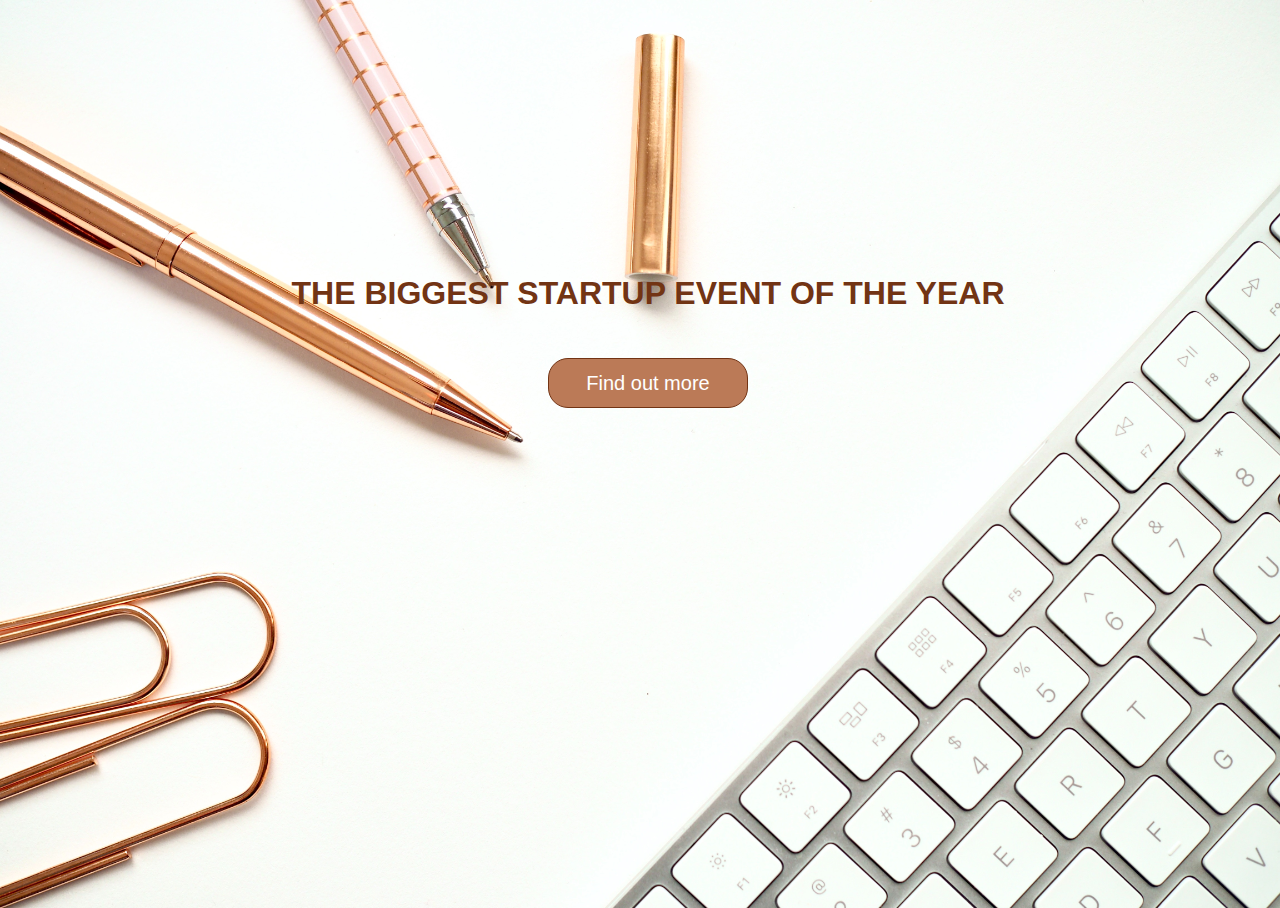
==== index.html @ 3e36909a "uploading website" ====
<!DOCTYPE html>
<html>
<head>
	<title>Startup</title>
	<link rel="stylesheet" type="text/css" href="style.css">
</head>
<body>
	<div class="center">
		<h2>The biggest startup event of the year</h2>
		<div class="buttons">
			<!-- Begin Mailchimp Signup Form -->
			<link href="//cdn-images.mailchimp.com/embedcode/slim-10_7.css" rel="stylesheet" type="text/css">
			<style type="text/css">
				#mc_embed_signup{clear:left}
				/* Add your own Mailchimp form style overrides in your site stylesheet or in this style block.
				   We recommend moving this block and the preceding CSS link to the HEAD of your HTML file. */
			</style>
			<div id="mc_embed_signup">
			<form action="https://website.us20.list-manage.com/subscribe/post?u=870089703d11a561885d11567&amp;id=7b8a43fe40" method="post" id="mc-embedded-subscribe-form" name="mc-embedded-subscribe-form" class="validate" target="_blank" novalidate>
			    <div id="mc_embed_signup_scroll">
			    <!-- real people should not fill this in and expect good things - do not remove this or risk form bot signups-->
			    <div style="position: absolute; left: -5000px;" aria-hidden="true"><input type="text" name="b_870089703d11a561885d11567_7b8a43fe40" tabindex="-1" value=""></div>
			    <div class="clear"><input class="btn" type="submit" value="Find out more" name="subscribe" id="mc-embedded-subscribe" class="button"></div>
			    </div>
			</form>
			</div>
		</div>
	</div>
</body>
</html>
---- style.css ----
body, html {
  width: 100%;
  height: 100%; 
}

body {
	background-image: url(background2.jpg);
	background-size: cover;
	height: 100%;
}

.center {
	font-family: 'Nunito', sans-serif;
    text-transform: uppercase;
    background-position: center;
    padding-top: 15em;
}

h2 {
	color: #723414;
	font-size: 2em;
    text-align: center;
}

.buttons {
  	display: flex; 
  	justify-content: center;
}

.btn {
	width: 200px;
	height: 50px;
	margin: 20px;
	background-color: #BB7A57;
	border: 1px #723414 solid;
	border-radius: 20px;
	font-size: 20px;
	font-weight: 500;
	color: white;
	transition: transform 1s;
}

.btn:hover {
	transform: scale(1.05);
}
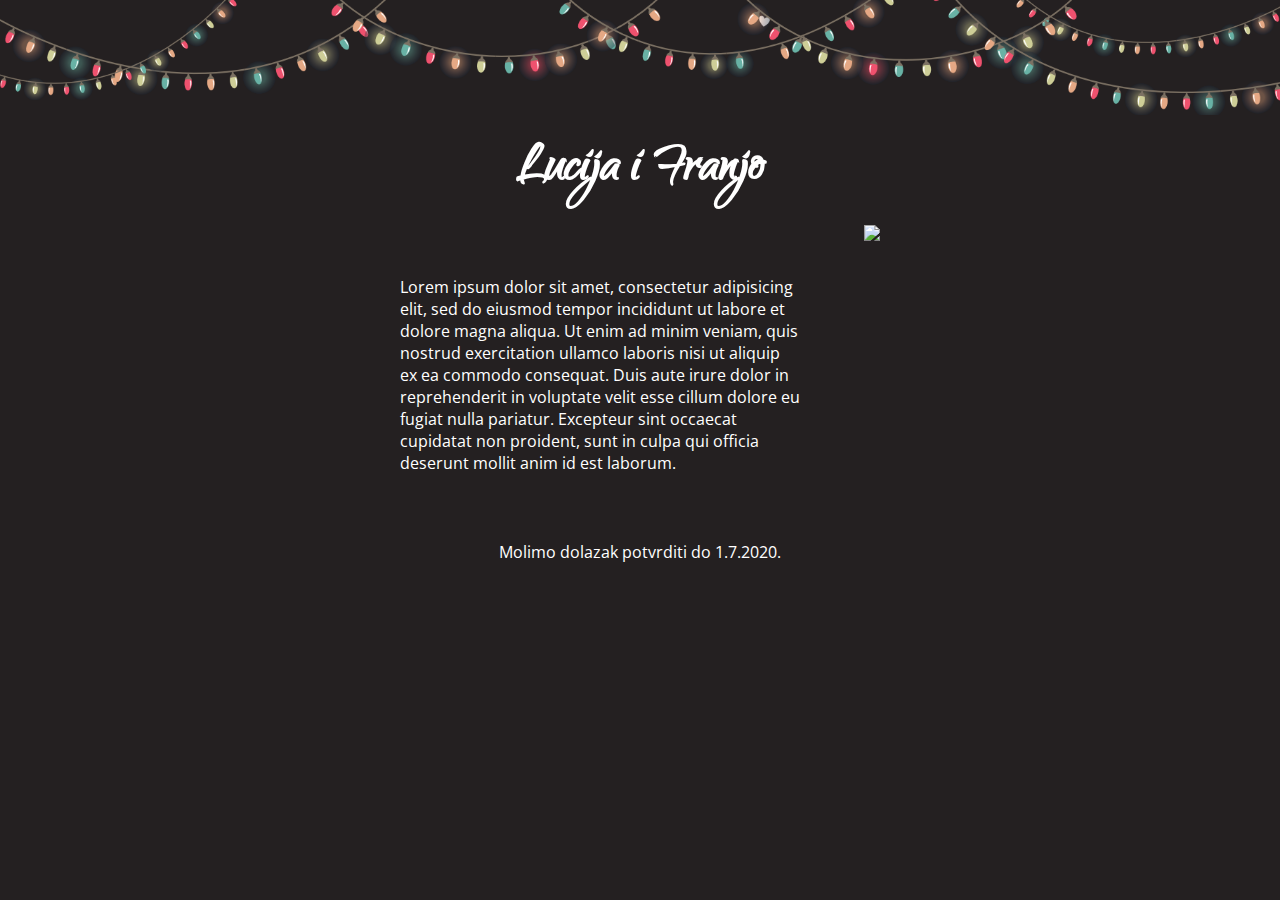
==== commit e5f542f2: "Wedding update" ====
--- a/index.html
+++ b/index.html
@@ -1,30 +1,24 @@
 <!DOCTYPE html>
-<html>
+<htlm>
 <head>
-	<title>Startup</title>
-	<link rel="stylesheet" type="text/css" href="style.css">
+	<title>Novi datum</title>
+	<link rel="stylesheet" type="text/css" href="./style.css">
+	<link href="https://fonts.googleapis.com/css2?family=Qwigley&display=swap" rel="stylesheet">
+	<link href="https://fonts.googleapis.com/css2?family=Open+Sans:wght@300&display=swap" rel="stylesheet"> 
+
 </head>
 <body>
-	<div class="center">
-		<h2>The biggest startup event of the year</h2>
-		<div class="buttons">
-			<!-- Begin Mailchimp Signup Form -->
-			<link href="//cdn-images.mailchimp.com/embedcode/slim-10_7.css" rel="stylesheet" type="text/css">
-			<style type="text/css">
-				#mc_embed_signup{clear:left}
-				/* Add your own Mailchimp form style overrides in your site stylesheet or in this style block.
-				   We recommend moving this block and the preceding CSS link to the HEAD of your HTML file. */
-			</style>
-			<div id="mc_embed_signup">
-			<form action="https://website.us20.list-manage.com/subscribe/post?u=870089703d11a561885d11567&amp;id=7b8a43fe40" method="post" id="mc-embedded-subscribe-form" name="mc-embedded-subscribe-form" class="validate" target="_blank" novalidate>
-			    <div id="mc_embed_signup_scroll">
-			    <!-- real people should not fill this in and expect good things - do not remove this or risk form bot signups-->
-			    <div style="position: absolute; left: -5000px;" aria-hidden="true"><input type="text" name="b_870089703d11a561885d11567_7b8a43fe40" tabindex="-1" value=""></div>
-			    <div class="clear"><input class="btn" type="submit" value="Find out more" name="subscribe" id="mc-embedded-subscribe" class="button"></div>
-			    </div>
-			</form>
-			</div>
-		</div>
+	<img class="header" src="./fairy_lights.png">
+	<h1>Lucija i Franjo</h1>
+	<div class="container">
+		<p class="content">Lorem ipsum dolor sit amet, consectetur adipisicing elit, sed do eiusmod
+		tempor incididunt ut labore et dolore magna aliqua. Ut enim ad minim veniam,
+		quis nostrud exercitation ullamco laboris nisi ut aliquip ex ea commodo
+		consequat. Duis aute irure dolor in reprehenderit in voluptate velit esse
+		cillum dolore eu fugiat nulla pariatur. Excepteur sint occaecat cupidatat non
+		proident, sunt in culpa qui officia deserunt mollit anim id est laborum.</p>
+		<img class="content calendar"src="./calendar.png">
 	</div>
+	<footer>Molimo dolazak potvrditi do 1.7.2020.</footer>
 </body>
-</html>+</htlm>--- a/style.css
+++ b/style.css
@@ -1,45 +1,48 @@
-body, html {
-  width: 100%;
-  height: 100%; 
+* {
+  margin: 0;
+  padding: 0;
 }
 
 body {
-	background-image: url(background2.jpg);
-	background-size: cover;
-	height: 100%;
+	background-color: #242021;
+	color: white;
+	font-family: "Open Sans", sans-serif;
 }
 
-.center {
-	font-family: 'Nunito', sans-serif;
-    text-transform: uppercase;
-    background-position: center;
-    padding-top: 15em;
+.header {
+	width: 100%;
 }
 
-h2 {
-	color: #723414;
-	font-size: 2em;
-    text-align: center;
+h1 {
+	text-align: center;
+	margin-top: 10px;
+	margin-bottom: 15px;
+	font-size: 4em;
+	font-family: "Qwigley", cursive;
 }
 
-.buttons {
-  	display: flex; 
-  	justify-content: center;
+.container {
+	display: flex;
+	flex-wrap: wrap-reverse;
+	justify-content: center;
+	align-items: center;
+	margin-bottom: 1em;
 }
 
-.btn {
-	width: 200px;
-	height: 50px;
-	margin: 20px;
-	background-color: #BB7A57;
-	border: 1px #723414 solid;
-	border-radius: 20px;
-	font-size: 20px;
-	font-weight: 500;
-	color: white;
-	transition: transform 1s;
+.content {
+	margin-left: 2em;
+	margin-right: 2em;
 }
 
-.btn:hover {
-	transform: scale(1.05);
-}+p {
+	width: 400px;
+}
+
+.calendar {
+	height: 300px;
+	width: auto;
+}
+
+footer {
+	text-align: center;
+}
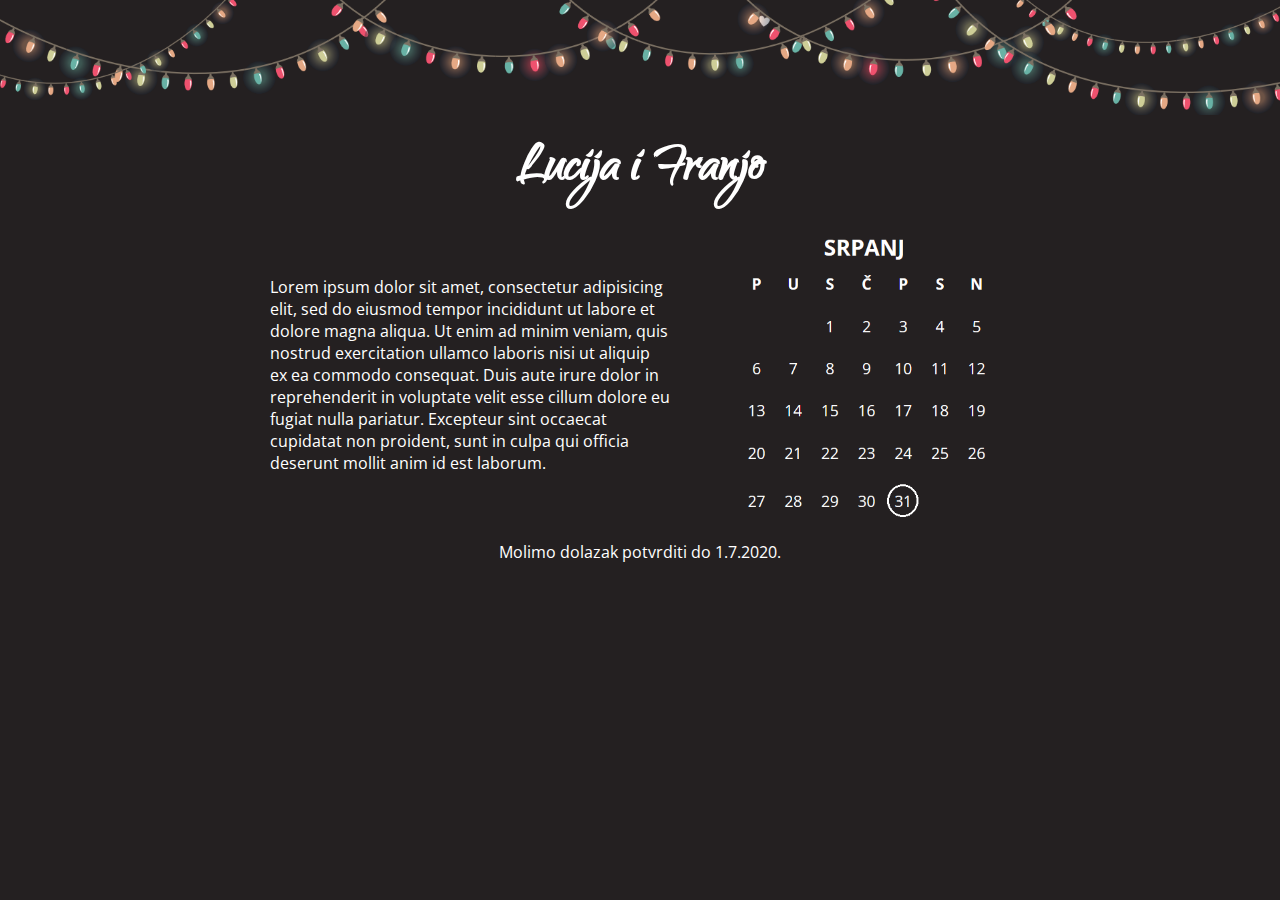
==== commit 38396f22: "Fix image" ====
--- a/index.html
+++ b/index.html
@@ -17,7 +17,7 @@
 		consequat. Duis aute irure dolor in reprehenderit in voluptate velit esse
 		cillum dolore eu fugiat nulla pariatur. Excepteur sint occaecat cupidatat non
 		proident, sunt in culpa qui officia deserunt mollit anim id est laborum.</p>
-		<img class="content calendar"src="./calendar.png">
+		<img class="content calendar"src="./calendar.PNG">
 	</div>
 	<footer>Molimo dolazak potvrditi do 1.7.2020.</footer>
 </body>
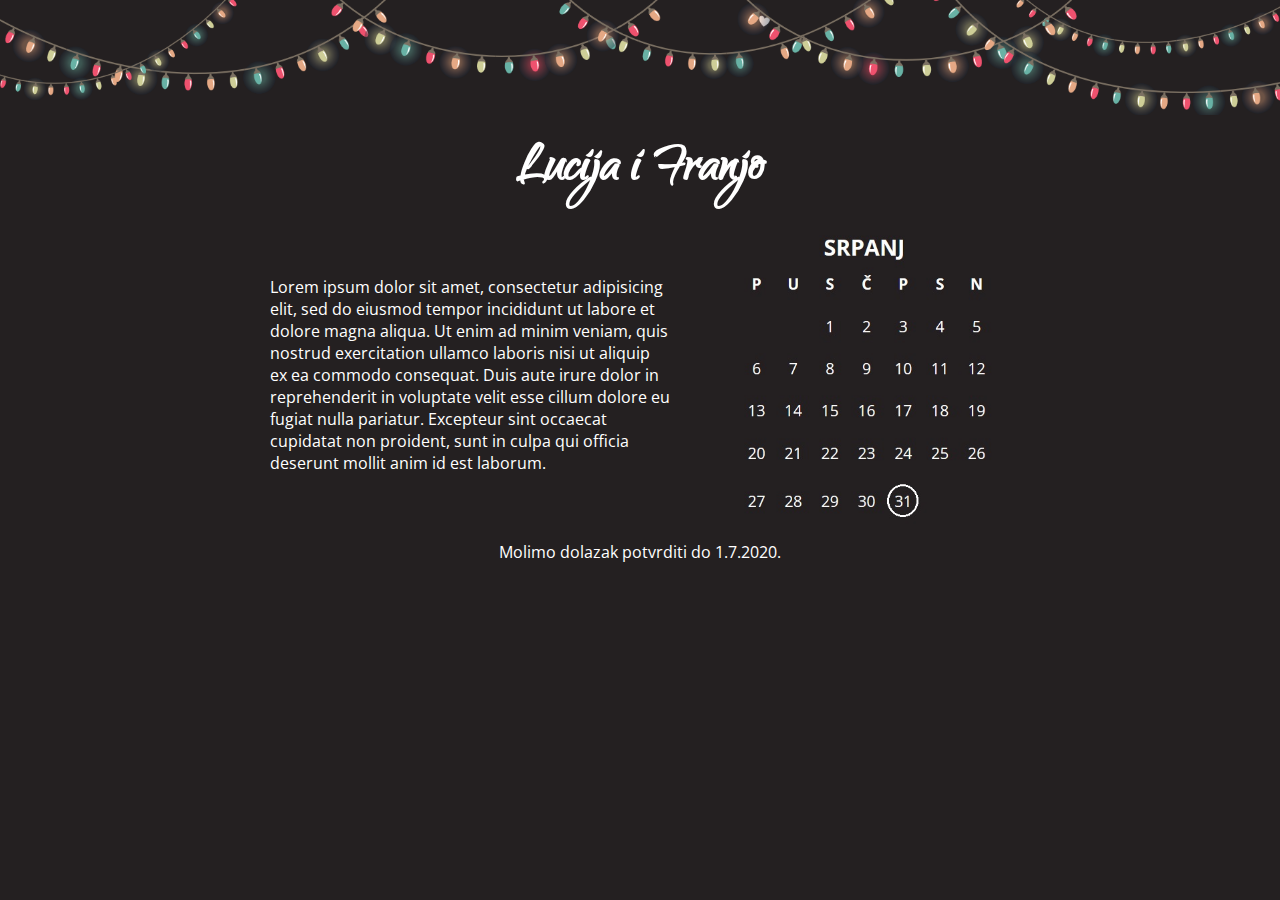
==== commit 66bb4c8e: "Change image to .jpg" ====
--- a/index.html
+++ b/index.html
@@ -17,7 +17,7 @@
 		consequat. Duis aute irure dolor in reprehenderit in voluptate velit esse
 		cillum dolore eu fugiat nulla pariatur. Excepteur sint occaecat cupidatat non
 		proident, sunt in culpa qui officia deserunt mollit anim id est laborum.</p>
-		<img class="content calendar"src="./calendar.PNG">
+		<img class="content calendar"src="./calendar.jpg">
 	</div>
 	<footer>Molimo dolazak potvrditi do 1.7.2020.</footer>
 </body>
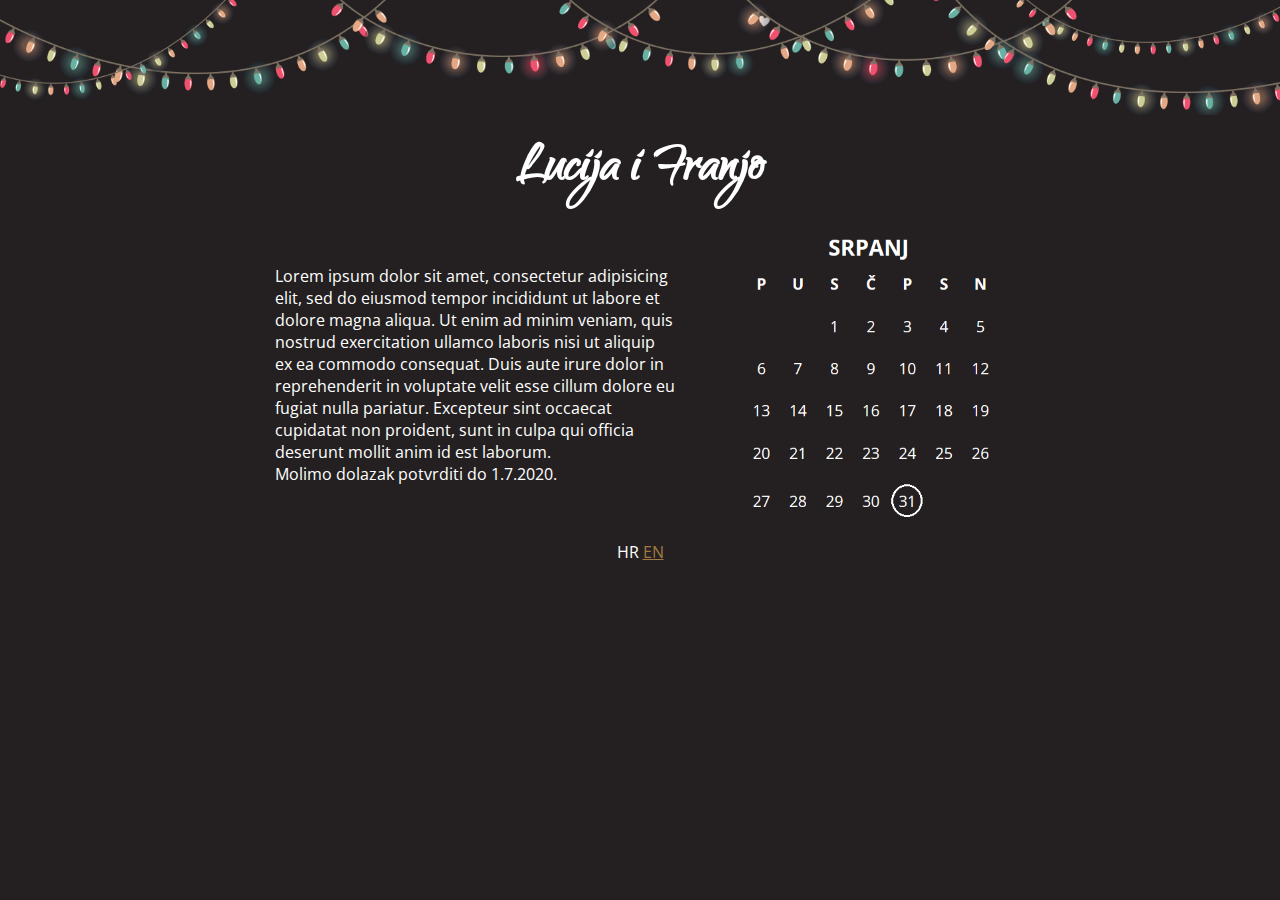
==== commit 2e685177: "Some changes" ====
--- a/index.html
+++ b/index.html
@@ -8,17 +8,25 @@
 
 </head>
 <body>
-	<img class="header" src="./fairy_lights.png">
+	<img class="header_img" src="./fairy_lights.png">
 	<h1>Lucija i Franjo</h1>
 	<div class="container">
-		<p class="content">Lorem ipsum dolor sit amet, consectetur adipisicing elit, sed do eiusmod
-		tempor incididunt ut labore et dolore magna aliqua. Ut enim ad minim veniam,
-		quis nostrud exercitation ullamco laboris nisi ut aliquip ex ea commodo
-		consequat. Duis aute irure dolor in reprehenderit in voluptate velit esse
-		cillum dolore eu fugiat nulla pariatur. Excepteur sint occaecat cupidatat non
-		proident, sunt in culpa qui officia deserunt mollit anim id est laborum.</p>
-		<img class="content calendar"src="./calendar.jpg">
+		<div class="content">
+			<p>Lorem ipsum dolor sit amet, consectetur adipisicing elit, sed do eiusmod
+			tempor incididunt ut labore et dolore magna aliqua. Ut enim ad minim veniam,
+			quis nostrud exercitation ullamco laboris nisi ut aliquip ex ea commodo
+			consequat. Duis aute irure dolor in reprehenderit in voluptate velit esse
+			cillum dolore eu fugiat nulla pariatur. Excepteur sint occaecat cupidatat non
+			proident, sunt in culpa qui officia deserunt mollit anim id est laborum.</p>
+			<p>Molimo dolazak potvrditi do 1.7.2020.</p>
+		</div>
+		<img class="content calendar"src="./calendar-hr.png">
 	</div>
-	<footer>Molimo dolazak potvrditi do 1.7.2020.</footer>
+	<footer>
+		<ul>
+			<li>HR</li>
+			<li><a href="index2.html">EN</a></li>
+		</ul>
+	</footer>
 </body>
 </htlm>--- a/style.css
+++ b/style.css
@@ -9,8 +9,9 @@
 	font-family: "Open Sans", sans-serif;
 }
 
-.header {
+.header_img {
 	width: 100%;
+	min-height: 80px;
 }
 
 h1 {
@@ -26,12 +27,12 @@
 	flex-wrap: wrap-reverse;
 	justify-content: center;
 	align-items: center;
-	margin-bottom: 1em;
 }
 
 .content {
 	margin-left: 2em;
 	margin-right: 2em;
+	margin-bottom: 1em;
 }
 
 p {
@@ -46,3 +47,12 @@
 footer {
 	text-align: center;
 }
+
+li {
+	list-style: none;
+	display: inline-block;
+}
+
+a {
+	color: #A27940;
+}
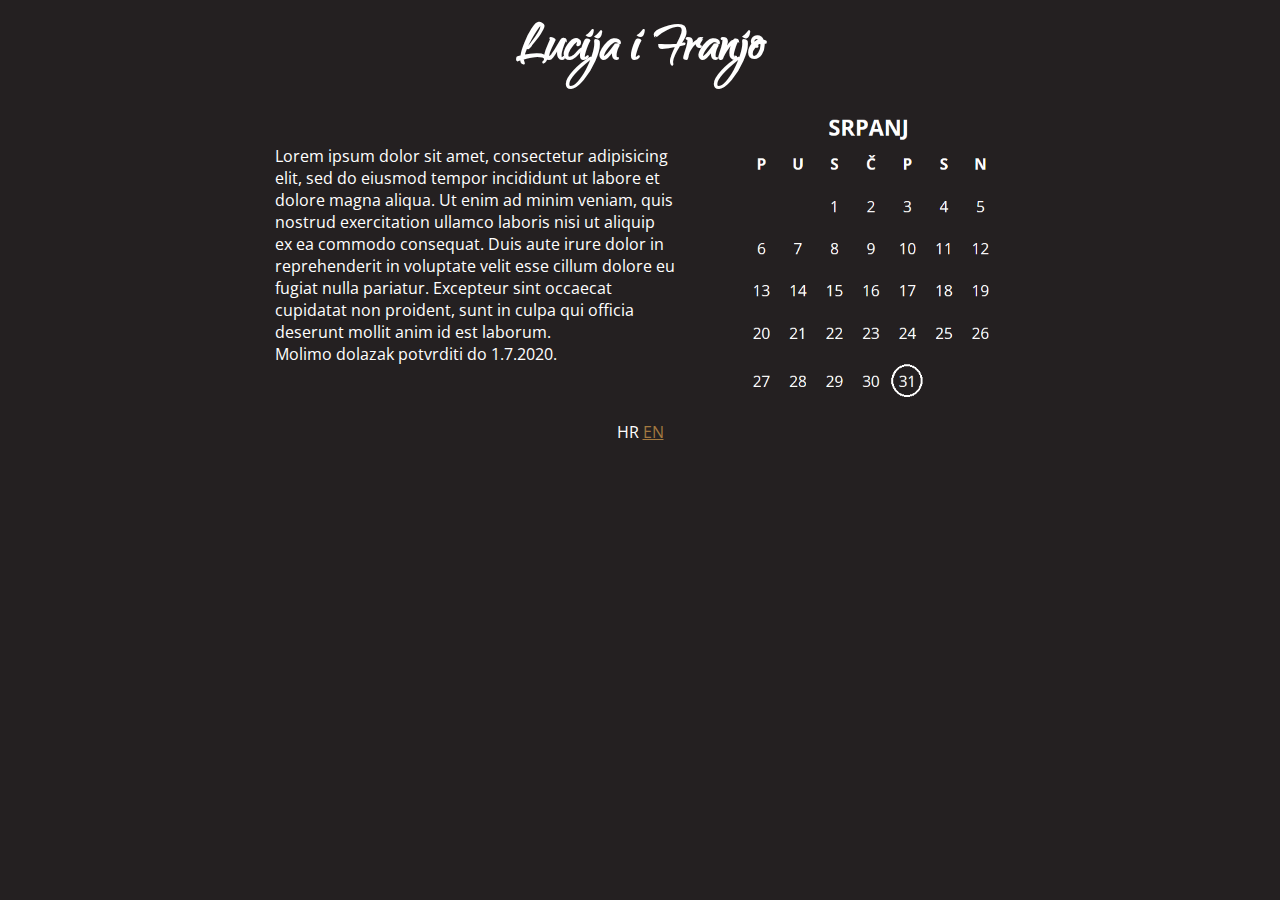
==== commit 055769ff: "Remove header image" ====
--- a/index.html
+++ b/index.html
@@ -8,7 +8,7 @@
 
 </head>
 <body>
-	<img class="header_img" src="./fairy_lights.png">
+	
 	<h1>Lucija i Franjo</h1>
 	<div class="container">
 		<div class="content">
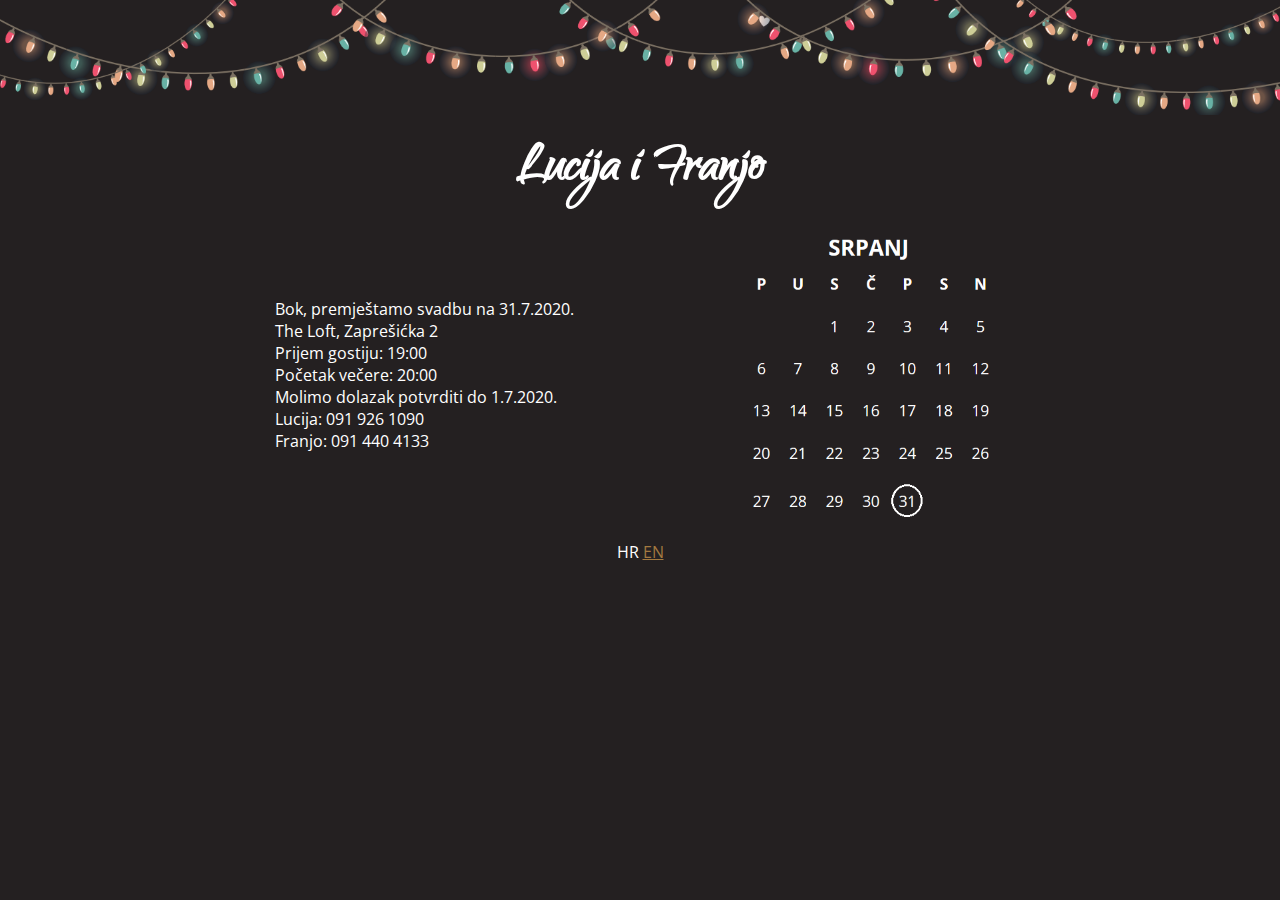
==== commit 2d6ce9b3: "Updated text" ====
--- a/index.html
+++ b/index.html
@@ -8,17 +8,17 @@
 
 </head>
 <body>
-	
+	<img class="header_img" src="./fairy_lights.png">
 	<h1>Lucija i Franjo</h1>
 	<div class="container">
 		<div class="content">
-			<p>Lorem ipsum dolor sit amet, consectetur adipisicing elit, sed do eiusmod
-			tempor incididunt ut labore et dolore magna aliqua. Ut enim ad minim veniam,
-			quis nostrud exercitation ullamco laboris nisi ut aliquip ex ea commodo
-			consequat. Duis aute irure dolor in reprehenderit in voluptate velit esse
-			cillum dolore eu fugiat nulla pariatur. Excepteur sint occaecat cupidatat non
-			proident, sunt in culpa qui officia deserunt mollit anim id est laborum.</p>
+			<p>Bok, premještamo svadbu na 31.7.2020.</p>
+			<p>The Loft, Zaprešićka 2</p>
+			<p>Prijem gostiju: 19:00</p>
+			<p>Početak večere: 20:00</p>
 			<p>Molimo dolazak potvrditi do 1.7.2020.</p>
+			<p>Lucija: 091 926 1090</p>
+			<p>Franjo: 091 440 4133</p>
 		</div>
 		<img class="content calendar"src="./calendar-hr.png">
 	</div>
